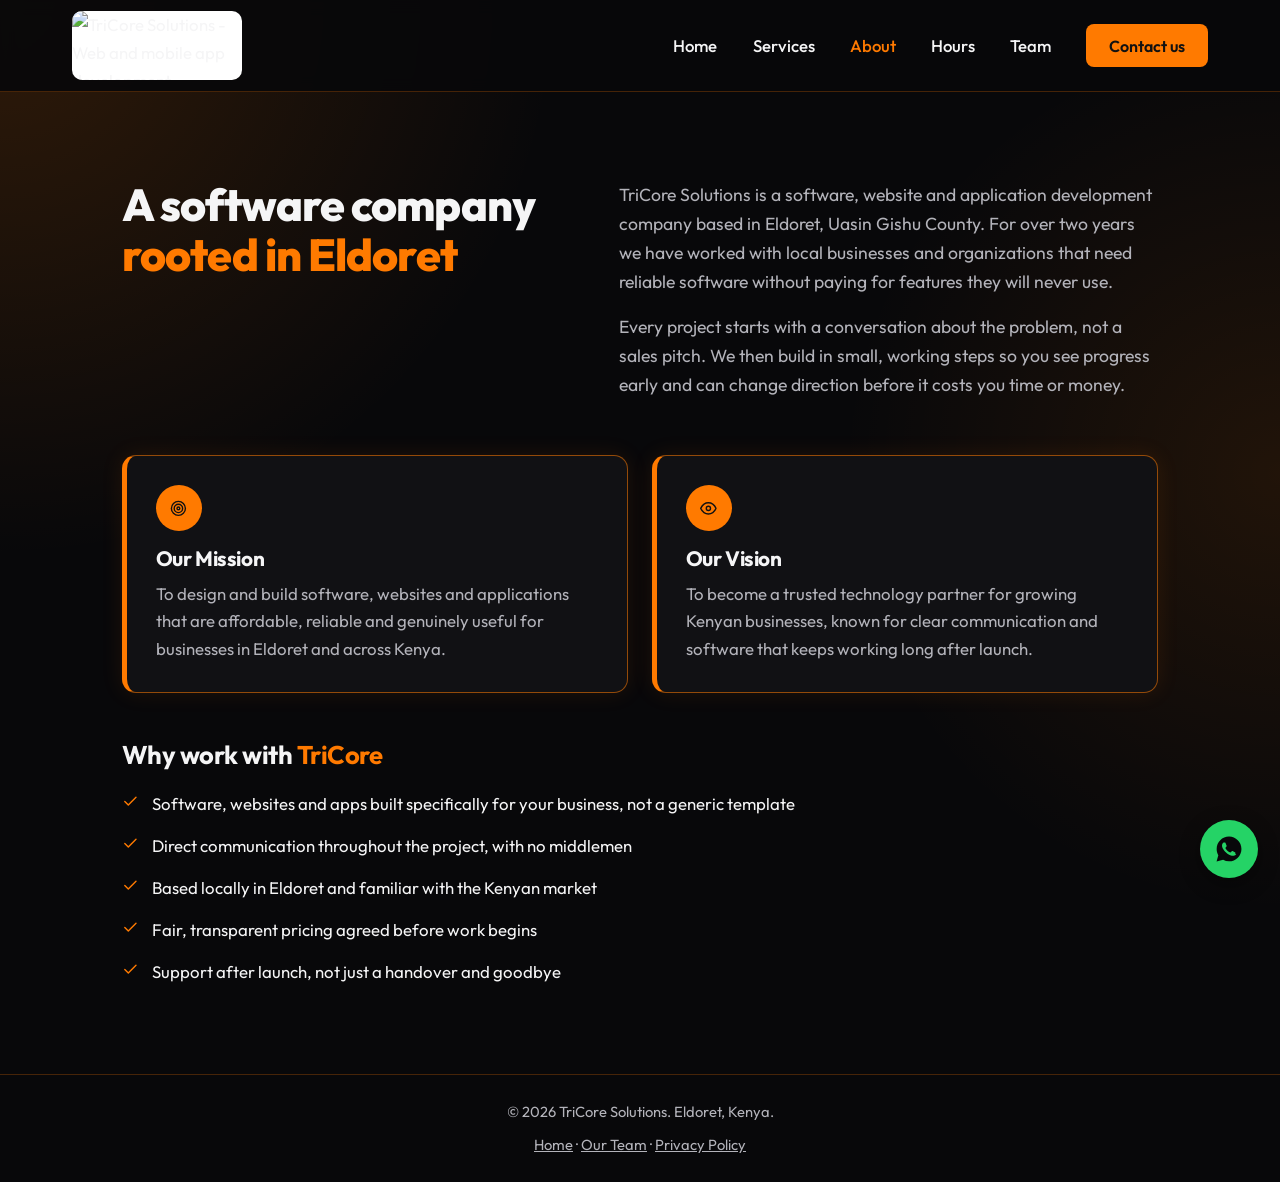
==== about.html @ 0183d506 "Create about.html" ====
<!DOCTYPE html>
<html lang="en">
<head>
  <meta charset="UTF-8">
  <meta name="viewport" content="width=device-width, initial-scale=1">
  <title>About Us | TriCore Solutions</title>
  <meta name="description" content="About TriCore Solutions, a software, website and application development company based in Eldoret, Kenya.">
  <link rel="canonical" href="https://tricoresolutions.co.ke/about.html">
  <meta name="application-name" content="TriCore Solutions">
  <meta property="og:site_name" content="TriCore Solutions">
  <link rel="preconnect" href="https://fonts.googleapis.com">
  <link rel="preconnect" href="https://fonts.gstatic.com" crossorigin>
  <link href="https://fonts.googleapis.com/css2?family=Outfit:wght@400;500;600;700;800&display=swap" rel="stylesheet">
  <link rel="icon" type="image/png" sizes="512x512" href="favicon.png">
  <link rel="apple-touch-icon" href="favicon.png">
  <link rel="stylesheet" href="style.css">
</head>
<body>

<svg width="0" height="0" style="position:absolute" aria-hidden="true">
  <symbol id="i-target" viewBox="0 0 24 24"><circle cx="12" cy="12" r="10"/><circle cx="12" cy="12" r="6"/><circle cx="12" cy="12" r="2"/></symbol>
  <symbol id="i-eye" viewBox="0 0 24 24"><path d="M1 12s4-8 11-8 11 8 11 8-4 8-11 8-11-8-11-8z"/><circle cx="12" cy="12" r="3"/></symbol>
  <symbol id="i-check" viewBox="0 0 24 24"><polyline points="20 6 9 17 4 12"/></symbol>
  <symbol id="i-wa" viewBox="0 0 24 24"><path fill="#08080A" stroke="none" d="M12.04 2C6.58 2 2.13 6.45 2.13 11.91c0 1.75.46 3.48 1.32 5l-1.4 5.11 5.23-1.37a9.9 9.9 0 0 0 4.76 1.21h.01c5.46 0 9.91-4.45 9.91-9.91S17.5 2 12.04 2zm5.8 14.06c-.24.68-1.4 1.31-1.94 1.36-.5.05-1.02.24-3.42-.71-2.9-1.15-4.75-4.1-4.9-4.29-.14-.19-1.17-1.55-1.17-2.96s.73-2.1 1-2.39c.24-.26.53-.33.71-.33h.51c.16 0 .38-.03.58.44l.83 2c.08.19.13.4.02.62-.1.22-.15.35-.3.53l-.42.49c-.14.16-.28.33-.12.6.16.28.7 1.16 1.51 1.88 1.04.93 1.92 1.22 2.19 1.36.28.14.44.12.6-.07l.68-.8c.22-.26.42-.22.7-.13l1.79.85c.19.09.33.14.38.22.05.09.05.5-.15 1z"/></symbol>
</svg>

<header class="site-header">
  <div class="header-inner">
    <a class="brand" href="index.html" aria-label="TriCore Solutions home"><img class="brand-logo" src="https://i.ibb.co/FkNTSCRG/new-logo.png" alt="TriCore Solutions - Web and mobile app development"></a>
    <button class="nav-toggle" aria-expanded="false" aria-controls="nav">Menu</button>
    <nav id="nav" class="nav">
      <a href="index.html">Home</a>
      <a href="services.html">Services</a>
      <a href="about.html" class="active">About</a>
      <a href="index.html#hours">Hours</a>
      <a href="team.html">Team</a>
      <a href="index.html#contact" class="btn btn-orange nav-cta">Contact us</a>
    </nav>
  </div>
</header>

<main>
  <section id="about" class="section about">
    <div class="wrap about-grid">
      <h2>A software company <span class="hot">rooted in Eldoret</span></h2>
      <div>
        <p>TriCore Solutions is a software, website and application development company based in Eldoret, Uasin Gishu County. For over two years we have worked with local businesses and organizations that need reliable software without paying for features they will never use.</p>
        <p>Every project starts with a conversation about the problem, not a sales pitch. We then build in small, working steps so you see progress early and can change direction before it costs you time or money.</p>
      </div>
    </div>

    <div class="wrap mv-grid">
      <article class="mv-card">
        <span class="mv-ic"><svg class="ic"><use href="#i-target"/></svg></span>
        <h3>Our Mission</h3>
        <p>To design and build software, websites and applications that are affordable, reliable and genuinely useful for businesses in Eldoret and across Kenya.</p>
      </article>
      <article class="mv-card">
        <span class="mv-ic"><svg class="ic"><use href="#i-eye"/></svg></span>
        <h3>Our Vision</h3>
        <p>To become a trusted technology partner for growing Kenyan businesses, known for clear communication and software that keeps working long after launch.</p>
      </article>
    </div>

    <div class="wrap">
      <h3 class="why-heading">Why work with <span class="hot">TriCore</span></h3>
      <ul class="why-list">
        <li><svg class="ic"><use href="#i-check"/></svg>Software, websites and apps built specifically for your business, not a generic template</li>
        <li><svg class="ic"><use href="#i-check"/></svg>Direct communication throughout the project, with no middlemen</li>
        <li><svg class="ic"><use href="#i-check"/></svg>Based locally in Eldoret and familiar with the Kenyan market</li>
        <li><svg class="ic"><use href="#i-check"/></svg>Fair, transparent pricing agreed before work begins</li>
        <li><svg class="ic"><use href="#i-check"/></svg>Support after launch, not just a handover and goodbye</li>
      </ul>
    </div>
  </section>
</main>

<a class="whatsapp-fab" href="https://wa.me/254700000000" target="_blank" rel="noopener" aria-label="Chat with us on WhatsApp">
  <svg class="ic"><use href="#i-wa"/></svg>
</a>

<footer class="site-footer">
  <p>&copy; <span id="year"></span> TriCore Solutions. Eldoret, Kenya.</p>
  <p class="footer-links"><a href="index.html">Home</a> &middot; <a href="team.html">Our Team</a> &middot; <a href="privacy.html">Privacy Policy</a></p>
</footer>

<script src="script.js"></script>
</body>
</html>
---- style.css ----
:root {
  --black: #08080A;
  --panel: #111114;
  --orange: #FF7A00;
  --orange-soft: #FF9A3D;
  --text: #F5F5F6;
  --muted: #B3B3BA;
  --edge: rgba(255, 122, 0, .55);
  --font: "Outfit", system-ui, sans-serif;
}
*, *::before, *::after { box-sizing: border-box; }
html { scroll-behavior: smooth; scroll-padding-top: 6rem; }
body {
  margin: 0; font-family: var(--font); font-size: 1.05rem; line-height: 1.65; color: var(--text);
  background:
    radial-gradient(circle at 0% 0%, rgba(255,122,0,.16), transparent 32%),
    radial-gradient(circle at 100% 40%, rgba(255,122,0,.10), transparent 30%),
    var(--black);
}
h1, h2, h3 { margin: 0; line-height: 1.1; letter-spacing: -.02em; }
p { margin: 0 0 1rem; }
a { color: inherit; text-decoration: none; }
:focus-visible { outline: 3px solid var(--orange); outline-offset: 3px; }
.hot { color: var(--orange); }
.ic { width: 1em; height: 1em; fill: none; stroke: currentColor; stroke-width: 2; stroke-linecap: round; stroke-linejoin: round; flex: none; }
.wrap { max-width: 1100px; margin: 0 auto; padding: 0 clamp(1rem, 4vw, 2rem); }

/* Header */
.site-header { position: sticky; top: 0; z-index: 20; background: rgba(8, 8, 10, .92); backdrop-filter: blur(8px); border-bottom: 1px solid rgba(255,122,0,.25); }
.header-inner { max-width: 1200px; margin: 0 auto; padding: .7rem clamp(1rem, 4vw, 2rem); display: flex; align-items: center; justify-content: space-between; }
.brand-logo { display: block; width: 170px; height: 69px; border-radius: 10px; background: #fff url("https://i.ibb.co/hJTz4808/tricore-solutions-logo.jpg") no-repeat -69px -49px / 309px auto; }
.nav { display: flex; align-items: center; gap: 2.2rem; font-weight: 500; }
.nav a:not(.btn):hover { color: var(--orange); }
.nav a.active { color: var(--orange); }

.btn { display: inline-block; padding: .85rem 1.8rem; border-radius: 8px; font: 600 1rem var(--font); border: 2px solid transparent; cursor: pointer; transition: transform .15s, background .15s, color .15s; }
.btn:hover { transform: translateY(-2px); }
.btn-orange { background: var(--orange); color: #111; }
.btn-orange:hover { background: var(--orange-soft); }
.btn-line { border-color: var(--edge); color: var(--text); }
.btn-line:hover { background: rgba(255,122,0,.12); }
.nav-cta { padding: .6rem 1.3rem; }
.nav-toggle { display: none; background: none; border: 1px solid var(--edge); color: var(--text); border-radius: 8px; padding: .45rem .9rem; font: inherit; cursor: pointer; }

/* Hero */
.hero { text-align: center; padding: clamp(3.5rem, 8vw, 6rem) clamp(1rem, 4vw, 2rem) 1rem; max-width: 980px; margin: 0 auto; }
.hero h1 { font-size: clamp(2.6rem, 7vw, 5.2rem); font-weight: 800; margin-bottom: 1.4rem; }
.lead { font-size: clamp(1.1rem, 2vw, 1.5rem); color: var(--text); max-width: 36rem; margin: 0 auto; }
.hero-actions { display: flex; flex-wrap: wrap; justify-content: center; gap: .9rem; margin-top: 2rem; }

.section { padding: clamp(3rem, 7vw, 5.5rem) 0; }
.section h2 { font-size: clamp(1.8rem, 3.6vw, 2.8rem); font-weight: 800; }
.pill-wrap { text-align: center; margin-bottom: 2.5rem; }
.pill { display: inline-block; font-size: 1.5rem !important; font-weight: 500 !important; padding: .55rem 2.6rem; border: 2px solid var(--orange); border-radius: 50%; letter-spacing: 0; }

/* Showcase */
.showcase { max-width: 1250px; margin: 0 auto; padding: 0 clamp(1rem, 3vw, 2rem); display: grid; grid-template-columns: 1fr minmax(360px, 1.5fr) 1fr; gap: 3.2rem; align-items: center; }
.tiles { display: grid; gap: 1.1rem; }
.tile { position: relative; display: flex; align-items: center; gap: 1rem; padding: .9rem 1.1rem; background: var(--panel); border: 1.5px solid var(--edge); border-radius: 14px; box-shadow: 0 0 22px rgba(255,122,0,.12); }
.tile h3 { font-size: 1.05rem; font-weight: 600; line-height: 1.25; letter-spacing: 0; }
.tile-ic { width: 52px; height: 52px; border-radius: 50%; background: #fff; color: #111; display: grid; place-items: center; font-size: 1.5rem; flex: none; }
.tile::after { content: ""; position: absolute; top: 50%; width: 3rem; border-top: 2px dashed var(--orange); }
.tiles-left .tile::after { left: 100%; }
.tiles-right .tile::after { right: 100%; }

/* Laptop */
.laptop { position: relative; padding-bottom: 3rem; }
.screen { background: #0B0B0E; border: 9px solid #26262B; border-radius: 16px 16px 6px 6px; padding: .9rem; aspect-ratio: 16 / 10.5; display: flex; flex-direction: column; gap: .7rem; overflow: hidden; }
.mini-nav { display: flex; align-items: center; gap: .9rem; font-size: clamp(.5rem, 1vw, .68rem); color: var(--muted); }
.mini-nav b { color: #fff; margin-right: auto; }
.mini-nav i { font-style: normal; background: var(--orange); color: #111; padding: .25em .7em; border-radius: 4px; font-weight: 600; }
.mini-body { flex: 1; display: grid; grid-template-columns: 1.1fr .9fr; gap: .8rem; align-items: center; }
.mini-text strong { display: block; font-size: clamp(.85rem, 2vw, 1.35rem); line-height: 1.15; margin-bottom: .5rem; }
.mini-text em { font-style: normal; color: var(--orange); }
.mini-text small { display: block; font-size: clamp(.45rem, .9vw, .62rem); color: var(--muted); line-height: 1.4; margin-bottom: .6rem; }
.mini-btns { display: flex; gap: .4rem; font-size: clamp(.45rem, .9vw, .62rem); }
.mini-btns i { font-style: normal; background: var(--orange); color: #111; padding: .3em .8em; border-radius: 4px; font-weight: 600; }
.mini-btns u { text-decoration: none; border: 1px solid #444; padding: .3em .8em; border-radius: 4px; }
.mini-art { display: flex; align-items: flex-end; gap: 6%; height: 80%; }
.mini-art span { flex: 1; border-radius: 4px 4px 0 0; background: linear-gradient(180deg, var(--orange), rgba(255,122,0,.15)); }
.mini-art span:nth-child(1) { height: 45%; } .mini-art span:nth-child(2) { height: 75%; } .mini-art span:nth-child(3) { height: 100%; }
.mini-stats { display: grid; grid-template-columns: repeat(4, 1fr); gap: .4rem; }
.mini-stats div { border: 1px solid #2A2A30; border-radius: 6px; padding: .45em; text-align: center; font-size: clamp(.45rem, .9vw, .65rem); color: var(--muted); }
.base { height: 18px; width: 112%; margin: 0 -6%; background: linear-gradient(#8C8C93, #4A4A50); border-radius: 0 0 22px 22px; }
.glow { position: absolute; left: -4%; right: -4%; bottom: 0; height: 46px; border: 2px solid var(--orange); border-radius: 50%; box-shadow: 0 0 28px rgba(255,122,0,.6), inset 0 0 20px rgba(255,122,0,.3); z-index: -1; }

/* About and contact */
.about-grid { display: grid; grid-template-columns: 1fr 1.2fr; gap: 3rem; align-items: start; }
.about-grid p { color: var(--muted); font-size: 1.1rem; }
.section-head { text-align: center; margin-bottom: 2rem; }
.section-head p { color: var(--muted); margin: 1rem 0 0; }
.form-card { background: #fff; border-radius: 16px; overflow: hidden; border: 2px solid var(--edge); box-shadow: 0 0 40px rgba(255,122,0,.18); }
.form-card iframe { display: block; width: 100%; height: 780px; border: 0; }
.form-fallback { text-align: center; color: var(--muted); font-size: .95rem; margin: 1rem 0 0; }
.form-fallback a { color: var(--orange); text-decoration: underline; }

.contact-bar { display: grid; grid-template-columns: repeat(3, 1fr); margin-top: 3rem; padding: 1.1rem 1.5rem; background: var(--panel); border: 1.5px solid var(--edge); border-radius: 22px; }
.contact-bar > div { display: flex; align-items: center; justify-content: center; gap: .9rem; padding: .4rem 1rem; }
.contact-bar > div + div { border-left: 1px solid rgba(255,255,255,.14); }
.bar-ic { width: 46px; height: 46px; border: 2px solid var(--orange); border-radius: 50%; display: grid; place-items: center; color: var(--orange); font-size: 1.3rem; flex: none; }
.contact-bar a:hover { color: var(--orange); }

.site-footer { border-top: 1px solid rgba(255,122,0,.25); text-align: center; padding: 1.6rem 1rem; color: var(--muted); font-size: .92rem; }
.site-footer p { margin: 0; }

@media (max-width: 1000px) {
  .showcase { grid-template-columns: 1fr; gap: 2rem; }
  .laptop { order: -1; max-width: 560px; margin: 0 auto; width: 100%; }
  .tiles { grid-template-columns: repeat(3, 1fr); }
  .tile::after { display: none; }
  .tile { flex-direction: column; text-align: center; }
}
@media (max-width: 760px) {
  .nav-toggle { display: block; }
  .nav { display: none; position: absolute; top: 100%; left: 0; right: 0; flex-direction: column; align-items: flex-start; gap: 1rem; padding: 1.2rem clamp(1rem, 4vw, 2rem) 1.6rem; background: var(--black); border-bottom: 1px solid var(--edge); }
  .nav.open { display: flex; }
  .about-grid { grid-template-columns: 1fr; }
  .tiles { grid-template-columns: 1fr 1fr; }
  .contact-bar { grid-template-columns: 1fr; border-radius: 16px; }
  .contact-bar > div { justify-content: flex-start; }
  .contact-bar > div + div { border-left: 0; border-top: 1px solid rgba(255,255,255,.14); }
  .brand-logo { width: 140px; height: 57px; background-position: -57px -41px; background-size: 254px auto; }
}
@media (prefers-reduced-motion: reduce) { html { scroll-behavior: auto; } .btn { transition: none; } }

/* Stats bar */
.stats-bar { padding: 2.6rem 0; background: var(--panel); border-top: 1px solid rgba(255,122,0,.2); border-bottom: 1px solid rgba(255,122,0,.2); }
.stats-grid { display: grid; grid-template-columns: repeat(4, 1fr); gap: 1.5rem; text-align: center; }
.stat { display: flex; flex-direction: column; gap: .3rem; }
.stat-num { font-size: clamp(1.6rem, 3vw, 2.2rem); font-weight: 800; color: var(--orange); }
.stat-label { font-size: .92rem; color: var(--muted); }

/* Mission / vision */
.mv-grid { display: grid; grid-template-columns: 1fr 1fr; gap: 1.5rem; margin-top: 2.5rem; }
.mv-card { background: var(--panel); border: 1.5px solid var(--edge); border-left: 5px solid var(--orange); border-radius: 14px; padding: 1.8rem; box-shadow: 0 0 22px rgba(255,122,0,.1); }
.mv-ic { display: inline-grid; place-items: center; width: 46px; height: 46px; border-radius: 50%; background: var(--orange); color: #111; margin-bottom: 1rem; }
.mv-card h3 { font-size: 1.3rem; margin-bottom: .6rem; }
.mv-card p { color: var(--muted); margin: 0; }

.why-heading { font-size: 1.6rem; font-weight: 700; margin: 3rem 0 1.3rem; }
.why-list { list-style: none; margin: 0; padding: 0; display: grid; gap: .9rem; }
.why-list li { display: flex; align-items: flex-start; gap: .8rem; color: var(--text); }
.why-list .ic { color: var(--orange); margin-top: .2rem; flex: none; }

/* Hours */
.hours-grid { display: grid; grid-template-columns: 1.1fr .9fr; gap: 2.5rem; align-items: center; }
.hours-table { border-collapse: collapse; margin-top: 1.4rem; width: 100%; max-width: 26rem; }
.hours-table th, .hours-table td { text-align: left; padding: .7rem 0; border-bottom: 1px solid rgba(255,255,255,.12); font-weight: 500; }
.hours-table td { color: var(--muted); text-align: right; }
.hours-note { color: var(--muted); font-size: .9rem; margin-top: 1rem; }
.status-card { background: var(--panel); border: 1.5px solid var(--edge); border-radius: 16px; padding: 2rem; text-align: center; box-shadow: 0 0 30px rgba(255,122,0,.14); }
.status-dot { display: inline-block; width: 14px; height: 14px; border-radius: 50%; margin-bottom: .8rem; background: #666; }
.status-dot.open { background: #34D07A; box-shadow: 0 0 14px rgba(52,208,122,.7); }
.status-dot.closed { background: #FF4D4D; box-shadow: 0 0 14px rgba(255,77,77,.6); }
.status-text { display: block; font-size: 1.5rem; font-weight: 700; }
.status-detail { color: var(--muted); margin: .6rem 0 0; }

/* WhatsApp button */
.whatsapp-fab { position: fixed; right: 1.4rem; bottom: 1.4rem; width: 58px; height: 58px; border-radius: 50%; background: #25D366; display: grid; place-items: center; box-shadow: 0 6px 20px rgba(0,0,0,.4); z-index: 30; }
.whatsapp-fab .ic { width: 30px; height: 30px; color: #08080A; stroke: none; }
.whatsapp-fab:hover { transform: scale(1.06); }

.footer-links { margin-top: .5rem !important; }
.footer-links a { color: var(--muted); text-decoration: underline; }
.footer-links a:hover { color: var(--orange); }

/* Top status bar */
.top-status { display: flex; align-items: center; justify-content: center; flex-wrap: wrap; gap: .6rem; padding: .55rem 1rem; background: var(--panel); border-bottom: 1px solid var(--edge); font-size: .88rem; font-weight: 600; text-align: center; }
.top-status .status-dot { display: inline-block; width: 9px; height: 9px; margin: 0; }
.top-status .status-text { font-size: .88rem; }
.top-status .status-detail { color: var(--muted); font-weight: 400; margin: 0; }
.top-status-link { color: var(--orange); text-decoration: underline; margin-left: .2rem; }
.top-status-link:hover { color: var(--orange-soft); }

@media (max-width: 760px) {
  .stats-grid { grid-template-columns: 1fr 1fr; }
  .mv-grid { grid-template-columns: 1fr; }
  .hours-grid { grid-template-columns: 1fr; }
}

/* Legal pages */
.legal { padding: clamp(3rem, 6vw, 5rem) 0 4rem; }
.legal-inner { max-width: 760px; }
.legal h1 { font-size: clamp(2rem, 4vw, 2.8rem); font-weight: 800; }
.legal-updated { color: var(--muted); margin: .6rem 0 2rem; }
.legal h2 { font-size: 1.3rem; font-weight: 700; margin: 2rem 0 .8rem; }
.legal p, .legal li { color: var(--text); }
.legal ul { padding-left: 1.3rem; margin: 0 0 1rem; }
.legal li { margin-bottom: .4rem; }

/* Team page */
.team-inner { max-width: 1080px; }
.team-grid { display: grid; grid-template-columns: repeat(3, 1fr); gap: 1.6rem; margin-top: 2.5rem; }
.team-card { background: var(--panel); border: 1.5px solid var(--edge); border-top: 4px solid var(--orange); border-radius: 14px; padding: 1.9rem 1.6rem; box-shadow: 0 0 24px rgba(255,122,0,.12); display: flex; flex-direction: column; }
.team-avatar { display: inline-flex; align-items: center; justify-content: center; width: 64px; height: 64px; border-radius: 50%; background: linear-gradient(135deg, var(--orange), var(--orange-soft)); color: #111; font-weight: 800; font-size: 1.2rem; margin-bottom: 1.1rem; }
.team-card h2 { font-size: 1.25rem; font-weight: 700; }
.team-role { color: var(--orange); font-size: .88rem; font-weight: 600; margin: .3rem 0 .9rem; }
.team-card > p:not(.team-role) { color: var(--muted); font-size: .96rem; margin-bottom: 1.1rem; }
.team-tags { display: flex; flex-wrap: wrap; gap: .4rem; margin-bottom: 1.3rem; }
.team-tags span { font-size: .76rem; padding: .25em .7em; border: 1px solid var(--edge); border-radius: 20px; color: var(--muted); }
.team-link { margin-top: auto; display: inline-flex; align-items: center; gap: .4rem; font-weight: 600; color: var(--orange); }
.team-link .ic { width: 1em; height: 1em; }
.team-link:hover { text-decoration: underline; }

@media (max-width: 760px) {
  .team-grid { grid-template-columns: 1fr; }
}
/* Service detail cards, process steps, call-to-action rows */
.detail-grid { display: grid; grid-template-columns: repeat(3, 1fr); gap: 1.5rem; }
.detail-card { background: var(--panel); border: 1.5px solid var(--edge); border-radius: 14px; overflow: hidden; box-shadow: 0 0 22px rgba(255,122,0,.1); }
.detail-card img { display: block; width: 100%; aspect-ratio: 4 / 3; object-fit: cover; background: #1a1a1f; }
.detail-body { padding: 1.4rem 1.5rem 1.7rem; }
.detail-body h3 { font-size: 1.25rem; margin-bottom: .5rem; }
.detail-body p { color: var(--muted); margin: 0; }
.steps { display: grid; grid-template-columns: repeat(4, 1fr); gap: 1.5rem; list-style: none; margin: 0; padding: 0; }
.step { background: var(--panel); border: 1.5px solid var(--edge); border-top: 4px solid var(--orange); border-radius: 14px; padding: 1.5rem; }
.step-num { display: inline-grid; place-items: center; width: 42px; height: 42px; border-radius: 50%; background: var(--orange); color: #111; font-weight: 800; margin-bottom: .8rem; }
.step h3 { font-size: 1.1rem; margin-bottom: .4rem; }
.step p { color: var(--muted); margin: 0; font-size: .96rem; }
.cta-row { display: flex; flex-wrap: wrap; gap: .9rem; justify-content: center; margin-top: 2.5rem; }

/* Social icons */
.socials { display: flex; justify-content: center; gap: .8rem; margin-bottom: 1.1rem; }
.socials a { width: 42px; height: 42px; display: grid; place-items: center; border: 1.5px solid var(--edge); border-radius: 50%; color: var(--text); transition: background .15s, color .15s, transform .15s; }
.socials a:hover { background: var(--orange); color: #111; transform: translateY(-2px); }
.soc-ic { width: 20px; height: 20px; }

@media (max-width: 900px) {
  .detail-grid { grid-template-columns: 1fr; }
  .steps { grid-template-columns: 1fr 1fr; }
}
@media (max-width: 560px) {
  .steps { grid-template-columns: 1fr; }
}
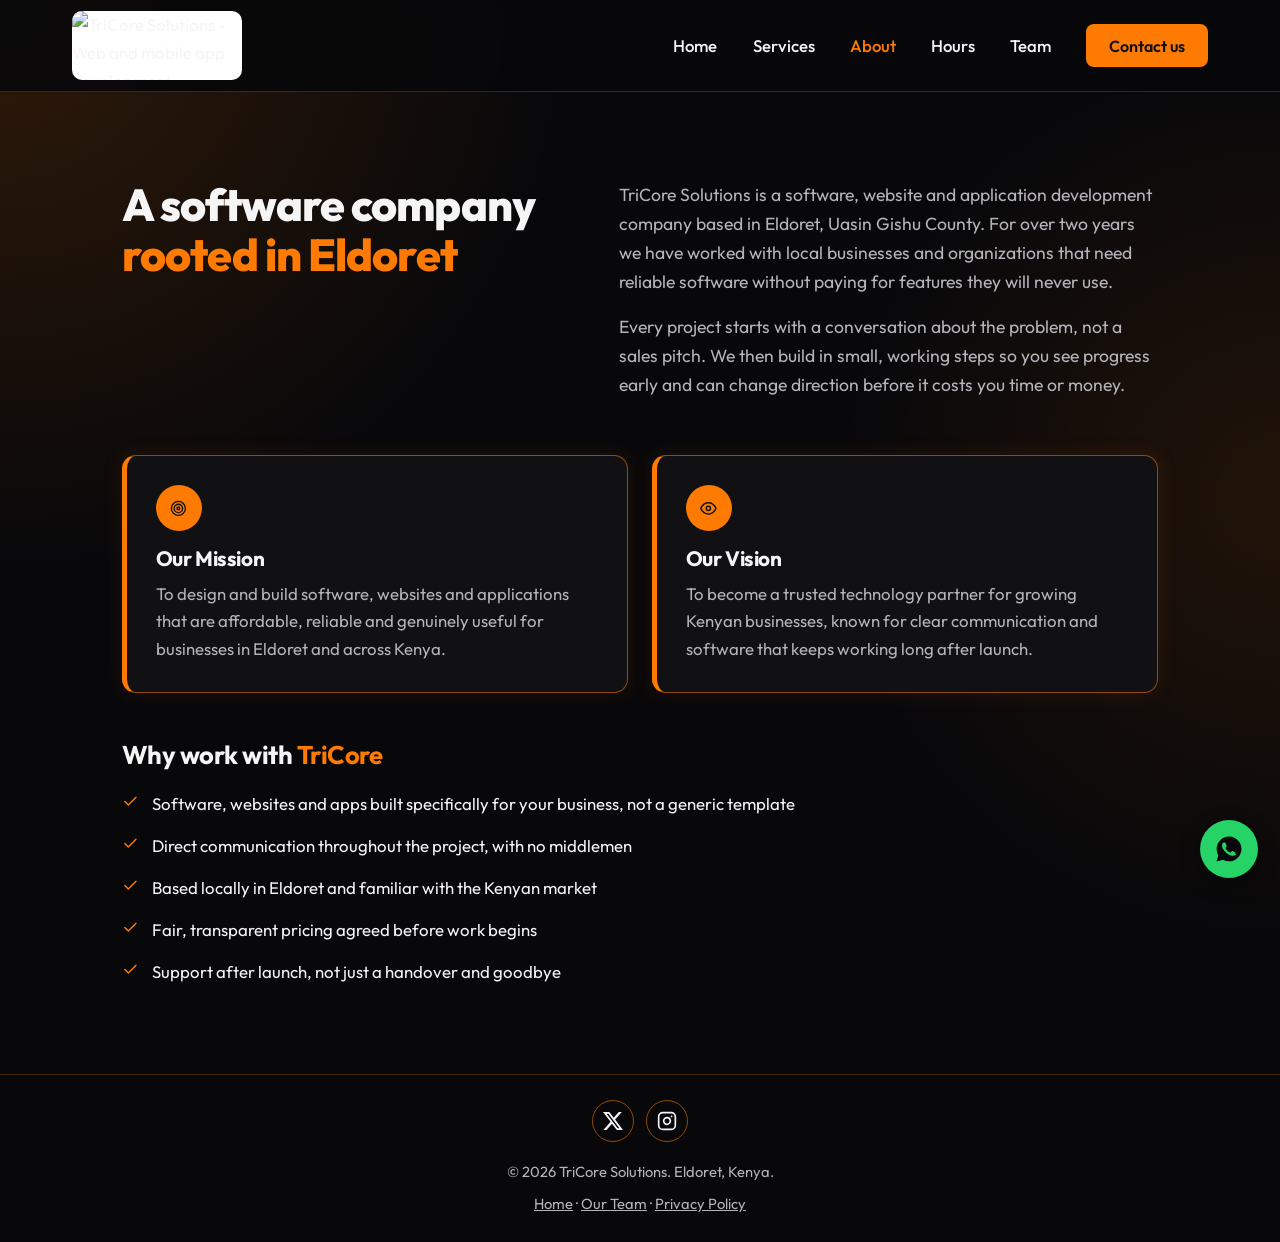
==== commit 12641917: "Update about.html" ====
--- a/about.html
+++ b/about.html
@@ -80,6 +80,10 @@
 </a>
 
 <footer class="site-footer">
+  <div class="socials">
+    <a href="https://x.com/TricoreItd" target="_blank" rel="noopener" aria-label="TriCore Solutions on X"><svg class="soc-ic" viewBox="0 0 24 24" aria-hidden="true"><path fill="currentColor" stroke="none" d="M18.901 1.153h3.68l-8.04 9.19L24 22.846h-7.406l-5.8-7.584-6.638 7.584H.474l8.6-9.83L0 1.154h7.594l5.243 6.932ZM17.61 20.644h2.039L6.486 3.24H4.298Z"/></svg></a>
+    <a href="https://www.instagram.com/tricoresolutions.254/" target="_blank" rel="noopener" aria-label="TriCore Solutions on Instagram"><svg class="soc-ic" viewBox="0 0 24 24" fill="none" stroke="currentColor" stroke-width="2" stroke-linecap="round" stroke-linejoin="round" aria-hidden="true"><rect x="2" y="2" width="20" height="20" rx="5"/><path d="M16 11.37A4 4 0 1 1 12.63 8 4 4 0 0 1 16 11.37z"/><line x1="17.5" y1="6.5" x2="17.51" y2="6.5"/></svg></a>
+</div>
   <p>&copy; <span id="year"></span> TriCore Solutions. Eldoret, Kenya.</p>
   <p class="footer-links"><a href="index.html">Home</a> &middot; <a href="team.html">Our Team</a> &middot; <a href="privacy.html">Privacy Policy</a></p>
 </footer>
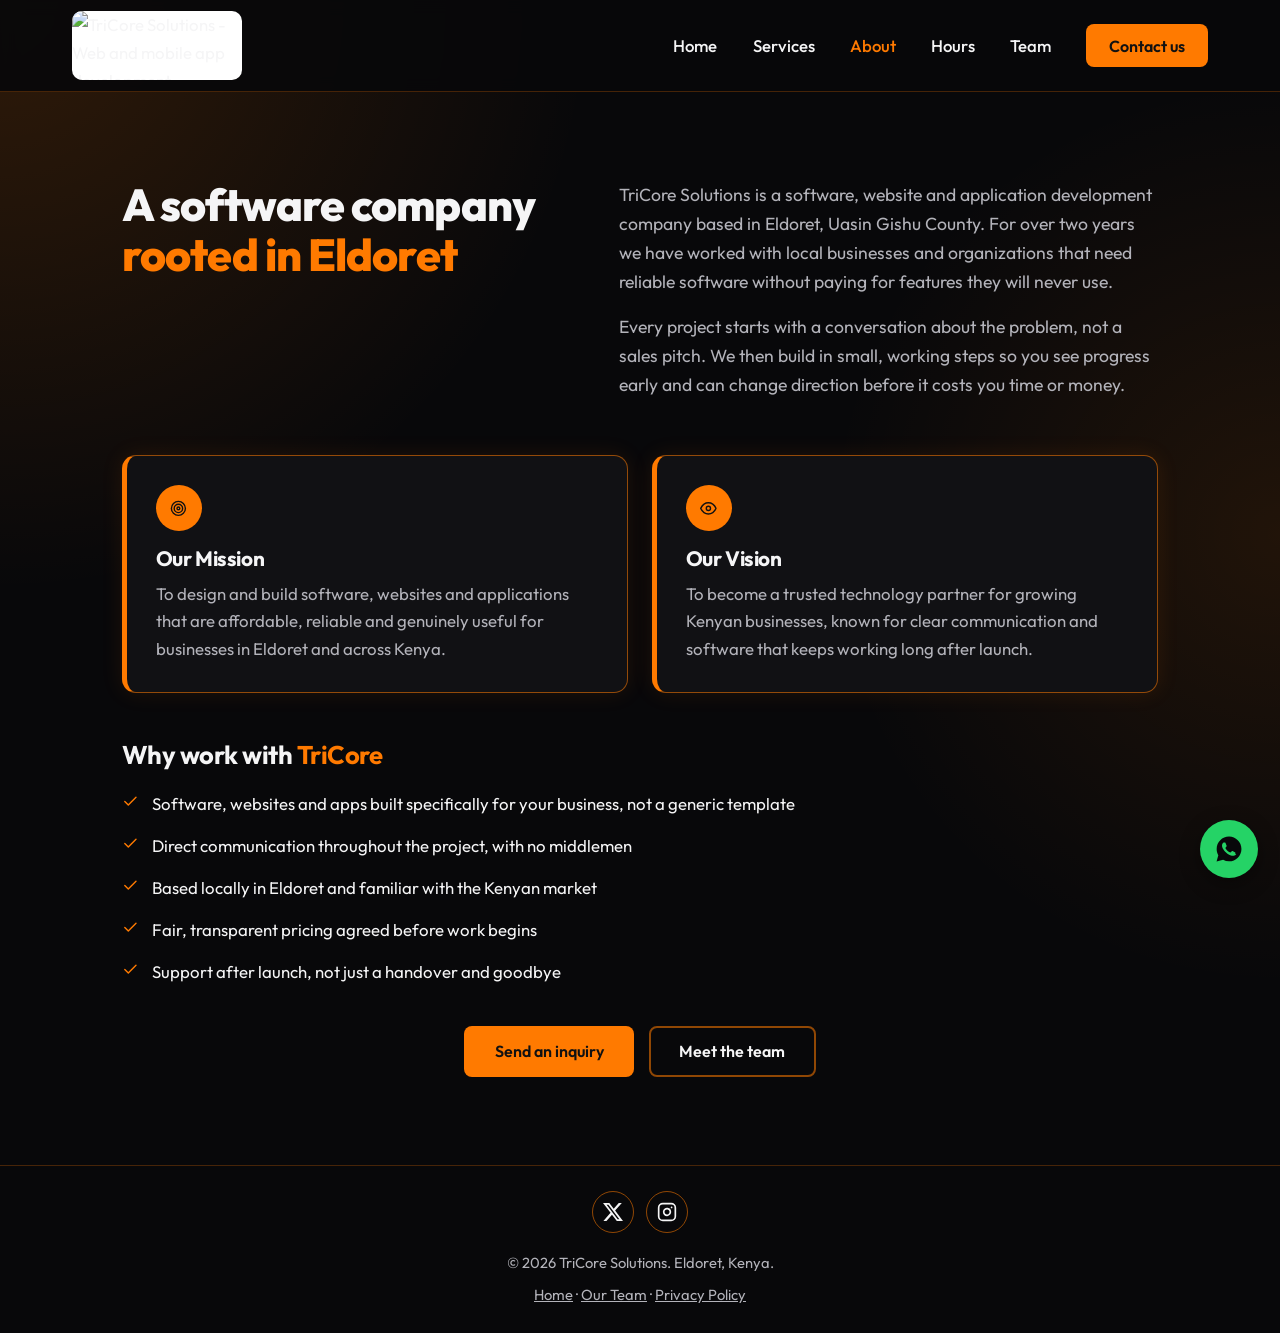
==== commit 01208b79: "Update about.html" ====
--- a/about.html
+++ b/about.html
@@ -72,6 +72,12 @@
         <li><svg class="ic"><use href="#i-check"/></svg>Support after launch, not just a handover and goodbye</li>
       </ul>
     </div>
+        <div class="wrap">
+      <div class="cta-row">
+        <a class="btn btn-orange" href="index.html#contact">Send an inquiry</a>
+        <a class="btn btn-line" href="team.html">Meet the team</a>
+      </div>
+    </div>
   </section>
 </main>
 
